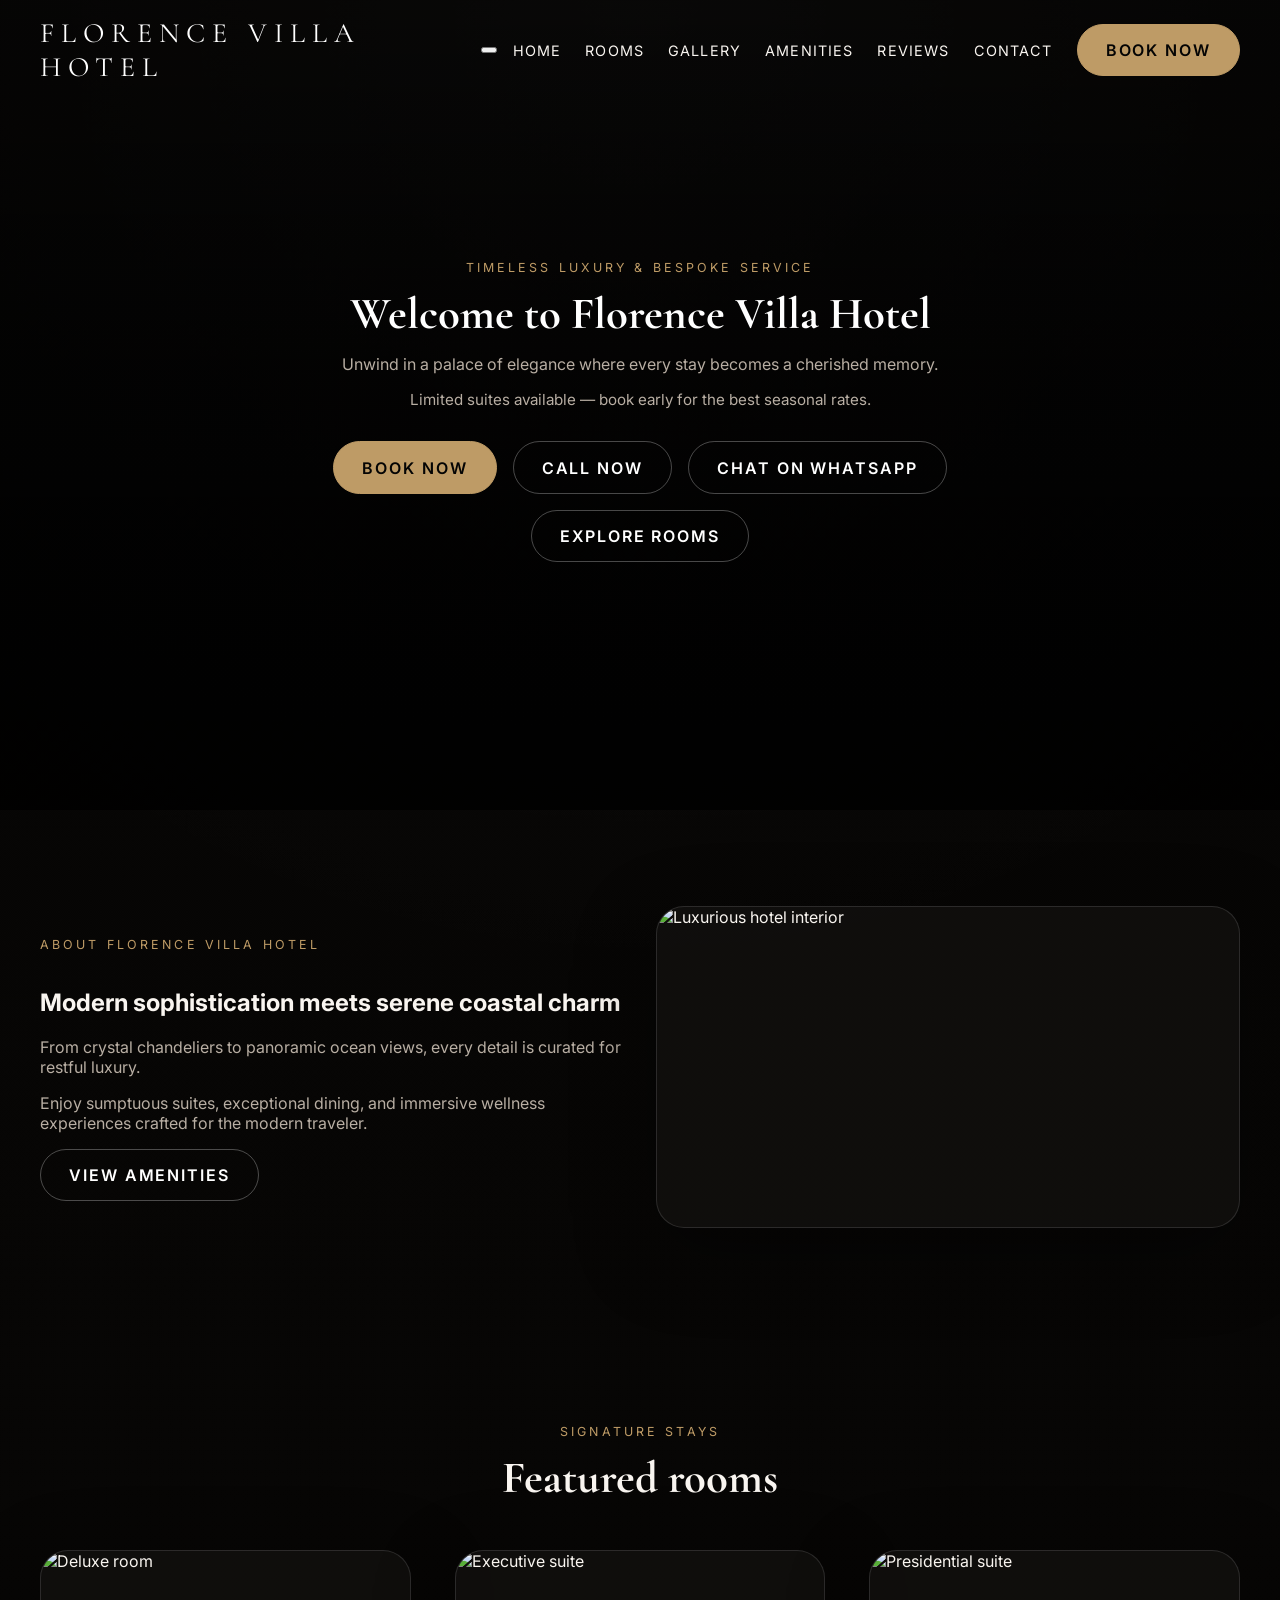
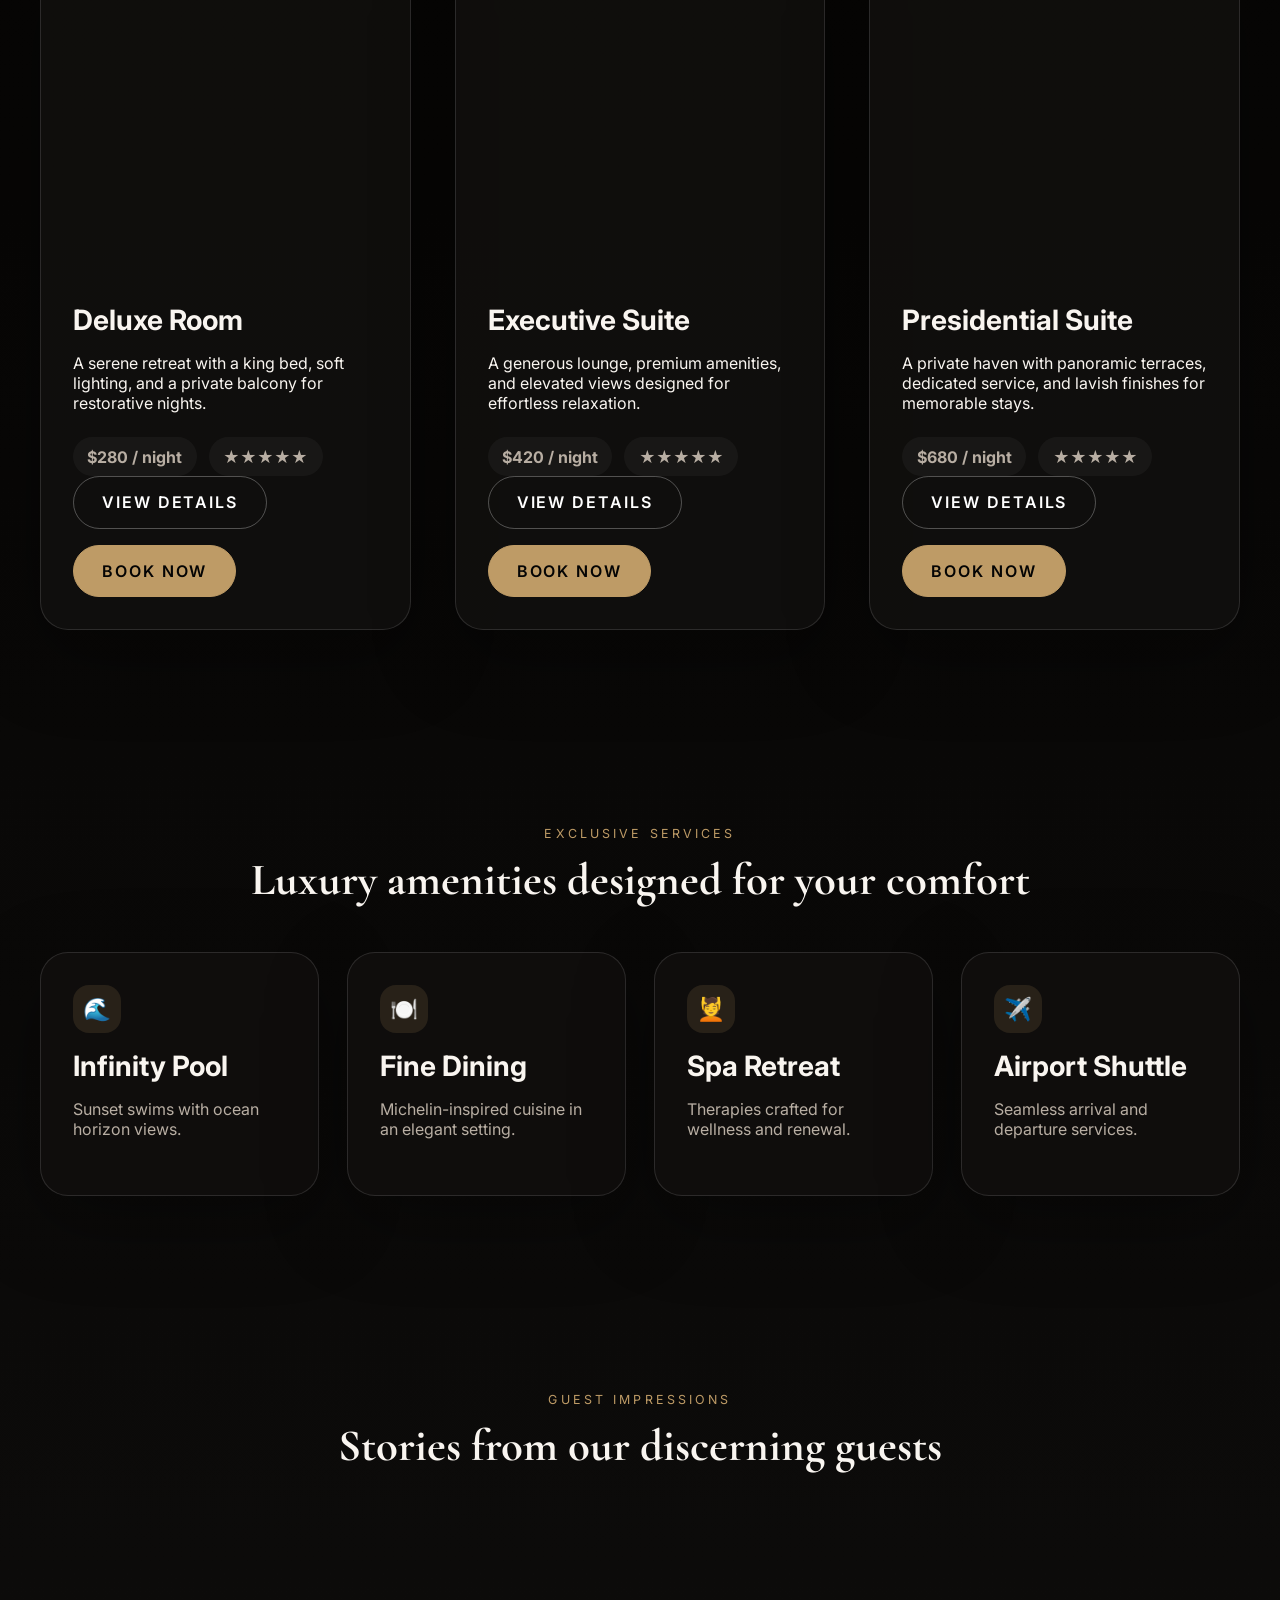
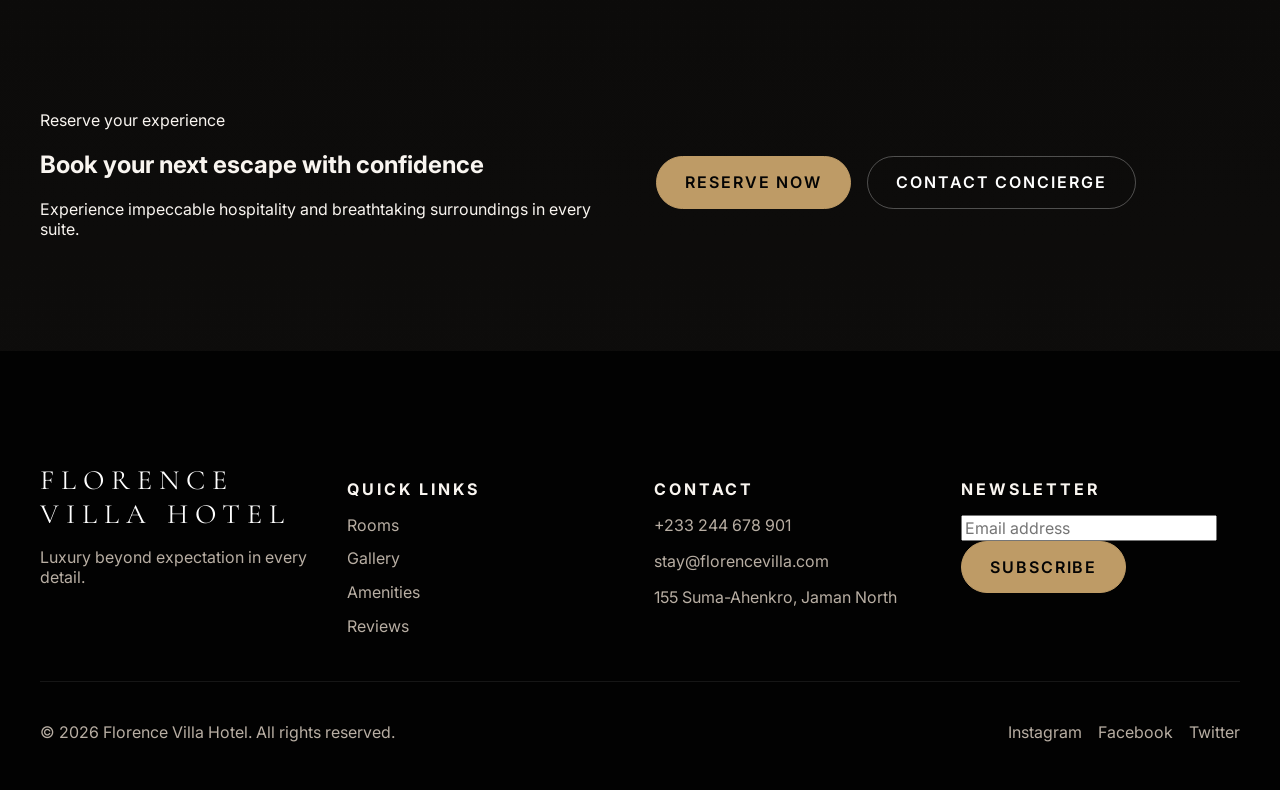
==== index.html @ 5d745127 "Initial hotel website upload" ====
<!DOCTYPE html>
<html lang="en">
<head>
  <meta charset="UTF-8" />
  <meta name="viewport" content="width=device-width, initial-scale=1.0" />
  <title>Florence Villa Hotel | Luxury Retreat</title>
  <link rel="preconnect" href="https://fonts.googleapis.com" />
  <link rel="preconnect" href="https://fonts.gstatic.com" crossorigin />
  <link href="https://fonts.googleapis.com/css2?family=Cormorant+Garamond:wght@400;500;600;700&family=Inter:wght@300;400;500;600;700&display=swap" rel="stylesheet" />
  <link rel="stylesheet" href="css/style.css" />
</head>
<body class="page home" data-page="home">
  <div id="page-loader" class="page-loader">
    <div class="loader-dot"></div>
  </div>
  <header class="site-header">
    <div class="container header-inner">
      <a href="index.html" class="brand">Florence Villa Hotel</a>
      <button class="nav-toggle" aria-label="Toggle menu" aria-expanded="false">
        <span></span><span></span><span></span>
      </button>
      <nav class="site-nav" aria-label="Main navigation">
        <ul class="nav-list">
          <li><a class="nav-link" href="index.html">Home</a></li>
          <li><a class="nav-link" href="rooms.html">Rooms</a></li>
          <li><a class="nav-link" href="gallery.html">Gallery</a></li>
          <li><a class="nav-link" href="amenities.html">Amenities</a></li>
          <li><a class="nav-link" href="reviews.html">Reviews</a></li>
          <li><a class="nav-link" href="contact.html">Contact</a></li>
        </ul>
        <a class="btn btn-primary nav-btn" href="booking.html">Book Now</a>
      </nav>
    </div>
  </header>

  <main>
    <section class="hero hero-full" style="background-image: url('https://images.unsplash.com/photo-1501117716987-c8e2084b4de9?auto=format&fit=crop&w=1600&q=80');">
      <div class="hero-overlay"></div>
      <div class="container hero-content">
        <p class="eyebrow">Timeless luxury & bespoke service</p>
        <h1>Welcome to Florence Villa Hotel</h1>
        <p class="hero-text">Unwind in a palace of elegance where every stay becomes a cherished memory.</p>
        <p class="note">Limited suites available — book early for the best seasonal rates.</p>
        <div class="hero-actions">
          <a class="btn btn-primary" href="booking.html">Book Now</a>
          <a class="btn btn-outline" href="tel:+233248479292">Call Now</a>
          <a class="btn btn-outline" href="https://wa.me/233248479292" target="_blank" rel="noopener">Chat on WhatsApp</a>
          <a class="btn btn-outline" href="rooms.html">Explore Rooms</a>
        </div>
      </div>
    </section>

    <section class="section about-preview">
      <div class="container grid grid-2 align-center">
        <div class="text-block reveal">
          <span class="eyebrow">About Florence Villa Hotel</span>
          <h2>Modern sophistication meets serene coastal charm</h2>
          <p>From crystal chandeliers to panoramic ocean views, every detail is curated for restful luxury.</p>
          <p>Enjoy sumptuous suites, exceptional dining, and immersive wellness experiences crafted for the modern traveler.</p>
          <a class="btn btn-outline" href="amenities.html">View Amenities</a>
        </div>
        <div class="image-card reveal">
          <img src="https://images.unsplash.com/photo-1505693416388-ac5ce068fe85?auto=format&fit=crop&w=900&q=80" alt="Luxurious hotel interior" loading="lazy" />
        </div>
      </div>
    </section>

    <section class="section featured-rooms">
      <div class="container section-head reveal">
        <span class="eyebrow">Signature stays</span>
        <h2>Featured rooms</h2>
      </div>
      <div class="container grid grid-3 gap-xl reveal">
        <article class="room-card">
          <img src="https://images.unsplash.com/photo-1542314831-068cd1dbfeeb?auto=format&fit=crop&w=900&q=80" alt="Deluxe room" loading="lazy" />
          <div class="card-body">
            <h3>Deluxe Room</h3>
            <p>A serene retreat with a king bed, soft lighting, and a private balcony for restorative nights.</p>
            <div class="card-meta">
              <span>$280 / night</span>
              <span>★★★★★</span>
            </div>
            <div class="card-actions">
              <a class="btn btn-outline" href="room-details.html">View Details</a>
              <a class="btn btn-primary" href="booking.html">Book Now</a>
            </div>
          </div>
        </article>
        <article class="room-card">
          <img src="https://images.unsplash.com/photo-1505693416388-ac5ce068fe85?auto=format&fit=crop&w=900&q=80" alt="Executive suite" loading="lazy" />
          <div class="card-body">
            <h3>Executive Suite</h3>
            <p>A generous lounge, premium amenities, and elevated views designed for effortless relaxation.</p>
            <div class="card-meta">
              <span>$420 / night</span>
              <span>★★★★★</span>
            </div>
            <div class="card-actions">
              <a class="btn btn-outline" href="room-details.html">View Details</a>
              <a class="btn btn-primary" href="booking.html">Book Now</a>
            </div>
          </div>
        </article>
        <article class="room-card">
          <img src="https://images.unsplash.com/photo-1542314831-068cd1dbfeeb?auto=format&fit=crop&w=900&q=80" alt="Presidential suite" loading="lazy" />
          <div class="card-body">
            <h3>Presidential Suite</h3>
            <p>A private haven with panoramic terraces, dedicated service, and lavish finishes for memorable stays.</p>
            <div class="card-meta">
              <span>$680 / night</span>
              <span>★★★★★</span>
            </div>
            <div class="card-actions">
              <a class="btn btn-outline" href="room-details.html">View Details</a>
              <a class="btn btn-primary" href="booking.html">Book Now</a>
            </div>
          </div>
        </article>
      </div>
    </section>

    <section class="section amenities-preview">
      <div class="container section-head reveal">
        <span class="eyebrow">Exclusive services</span>
        <h2>Luxury amenities designed for your comfort</h2>
      </div>
      <div class="container grid grid-4 gap-lg reveal">
        <div class="feature-card">
          <span class="feature-icon">🌊</span>
          <h3>Infinity Pool</h3>
          <p>Sunset swims with ocean horizon views.</p>
        </div>
        <div class="feature-card">
          <span class="feature-icon">🍽️</span>
          <h3>Fine Dining</h3>
          <p>Michelin-inspired cuisine in an elegant setting.</p>
        </div>
        <div class="feature-card">
          <span class="feature-icon">💆</span>
          <h3>Spa Retreat</h3>
          <p>Therapies crafted for wellness and renewal.</p>
        </div>
        <div class="feature-card">
          <span class="feature-icon">✈️</span>
          <h3>Airport Shuttle</h3>
          <p>Seamless arrival and departure services.</p>
        </div>
      </div>
    </section>

    <section class="section testimonials-preview">
      <div class="container section-head reveal">
        <span class="eyebrow">Guest impressions</span>
        <h2>Stories from our discerning guests</h2>
      </div>
      <div class="container grid grid-3 gap-lg reveal">
        <article class="testimonial-card">
          <p>"Florence Villa is exceptional. The design, service, and attention to detail made our stay unforgettable."</p>
          <div class="testimonial-author">
            <strong>Olivia Hart</strong>
            <span>★★★★★</span>
          </div>
        </article>
        <article class="testimonial-card">
          <p>"The suite was sublime and every moment felt luxurious. Perfect for a refined getaway."</p>
          <div class="testimonial-author">
            <strong>Marcus Lee</strong>
            <span>★★★★★</span>
          </div>
        </article>
        <article class="testimonial-card">
          <p>"Impeccable service, gourmet dining, and a view that made the stay truly memorable."</p>
          <div class="testimonial-author">
            <strong>Isabel Chen</strong>
            <span>★★★★★</span>
          </div>
        </article>
      </div>
    </section>

    <section class="section cta split-cta reveal">
      <div class="container grid grid-2 align-center">
        <div>
          <span class="eyebrow">Reserve your experience</span>
          <h2>Book your next escape with confidence</h2>
          <p>Experience impeccable hospitality and breathtaking surroundings in every suite.</p>
        </div>
        <div class="cta-actions">
          <a class="btn btn-primary" href="booking.html">Reserve Now</a>
          <a class="btn btn-outline" href="contact.html">Contact Concierge</a>
        </div>
      </div>
    </section>
  </main>

  <footer class="site-footer">
    <div class="container grid grid-4 gap-lg footer-top">
      <div>
        <a class="brand footer-brand" href="index.html">Florence Villa Hotel</a>
        <p>Luxury beyond expectation in every detail.</p>
      </div>
      <div>
        <h3>Quick Links</h3>
        <ul>
          <li><a href="rooms.html">Rooms</a></li>
          <li><a href="gallery.html">Gallery</a></li>
          <li><a href="amenities.html">Amenities</a></li>
          <li><a href="reviews.html">Reviews</a></li>
        </ul>
      </div>
      <div>
        <h3>Contact</h3>
        <p>+233 244 678 901</p>
        <p>stay@florencevilla.com</p>
        <p>155 Suma-Ahenkro, Jaman North</p>
      </div>
      <div>
        <h3>Newsletter</h3>
        <form id="newsletter-form">
          <input type="email" placeholder="Email address" aria-label="Email address" required />
          <button class="btn btn-primary" type="submit">Subscribe</button>
        </form>
      </div>
    </div>
    <div class="container footer-bottom">
      <p>© 2026 Florence Villa Hotel. All rights reserved.</p>
      <div class="social-links">
        <a href="#" aria-label="Instagram">Instagram</a>
        <a href="#" aria-label="Facebook">Facebook</a>
        <a href="#" aria-label="Twitter">Twitter</a>
      </div>
    </div>
  </footer>

  <div id="lightbox" class="lightbox" aria-hidden="true">
    <button class="lightbox-close" aria-label="Close image view">×</button>
    <img class="lightbox-img" alt="Gallery preview" />
    <p class="lightbox-caption"></p>
  </div>

  <div id="toast" class="toast" role="status" aria-live="polite"></div>

  <script src="js/script.js"></script>
</body>
</html>
---- css/style.css ----
:root {
  --bg: #080706;
  --surface: rgba(18,16,15,0.82);
  --surface-strong: rgba(255,255,255,0.03);
  --surface-soft: rgba(255,255,255,0.08);
  --text: #f9f5f0;
  --muted: #b8aea3;
  --gold: #be9b66;
  --gold-soft: rgba(190,155,102,0.2);
  --white: #ffffff;
  --black: #040404;
  --border: rgba(255,255,255,0.12);
  --shadow: 0 24px 80px rgba(0,0,0,0.35);
}

* {
  box-sizing: border-box;
}

html {
  scroll-behavior: smooth;
}

body {
  margin: 0;
  min-height: 100vh;
  font-family: 'Inter', sans-serif;
  color: var(--text);
  background: radial-gradient(circle at top, rgba(255,255,255,0.03), transparent 25%), linear-gradient(180deg, #060504 0%, #070605 45%, #0f0e0d 100%);
}

img {
  max-width: 100%;
  display: block;
}

button,
input,
select,
textarea {
  font: inherit;
}

button {
  cursor: pointer;
}

a {
  color: inherit;
  text-decoration: none;
}

.container {
  width: min(1200px, calc(100% - 3rem));
  margin: 0 auto;
}

.page-loader {
  position: fixed;
  inset: 0;
  background: rgba(8,7,6,0.88);
  display: flex;
  align-items: center;
  justify-content: center;
  z-index: 9999;
  transition: opacity 0.5s ease, visibility 0.5s ease;
}

.page-loader.hide {
  opacity: 0;
  visibility: hidden;
}

.loader-dot {
  width: 0.9rem;
  height: 0.9rem;
  background: var(--gold);
  border-radius: 50%;
  box-shadow: 0 0 40px rgba(190,155,102,0.5);
  animation: pulse 1.2s infinite ease-in-out;
}

@keyframes pulse {
  0%,100% { transform: scale(1); opacity: 1; }
  50% { transform: scale(1.8); opacity: 0.5; }
}

.site-header {
  position: fixed;
  inset: 0 0 auto 0;
  z-index: 1000;
  width: 100%;
  padding: 1rem 0;
  transition: background 0.4s ease, box-shadow 0.4s ease, backdrop-filter 0.4s ease;
}

.site-header.scrolled {
  background: rgba(8,7,6,0.92);
  box-shadow: 0 10px 45px rgba(0,0,0,0.35);
  backdrop-filter: blur(14px);
}

.header-inner {
  display: flex;
  align-items: center;
  justify-content: space-between;
  gap: 1rem;
}

.brand,
.footer-brand {
  font-family: 'Cormorant Garamond', serif;
  font-size: 1.75rem;
  letter-spacing: 0.25em;
  text-transform: uppercase;
  color: var(--white);
}

.site-nav {
  display: flex;
  align-items: center;
  gap: 1.5rem;
}

.nav-list {
  display: flex;
  align-items: center;
  gap: 1.5rem;
  margin: 0;
  padding: 0;
  list-style: none;
}

.nav-link {
  position: relative;
  color: var(--text);
  letter-spacing: 0.08em;
  text-transform: uppercase;
  font-size: 0.9rem;
  transition: color 0.25s ease;
}

.nav-link::after {
  content: '';
  position: absolute;
  inset: auto 0 100% 0;
  height: 2px;
  width: 0;
  margin: 0 auto;
  background: var(--gold);
  transition: width 0.3s ease;
}

.nav-link:hover,
.nav-link.active {
  color: var(--gold);
}

.nav-link:hover::after,
.nav-link.active::after {
  width: 100%;
}

.nav-btn {
  white-space: nowrap;
}

.btn {
  display: inline-flex;
  align-items: center;
  justify-content: center;
  gap: 0.5rem;
  padding: 0.95rem 1.75rem;
  border-radius: 999px;
  border: 1px solid transparent;
  text-transform: uppercase;
  letter-spacing: 0.12em;
  font-weight: 600;
  transition: transform 0.25s ease, background 0.25s ease, color 0.25s ease, border-color 0.25s ease;
}

.btn:hover {
  transform: translateY(-2px);
}

.btn-primary {
  background: var(--gold);
  color: var(--black);
  border-color: var(--gold);
}

.btn-outline {
  background: transparent;
  color: var(--white);
  border-color: rgba(255,255,255,0.28);
}

.hero,
.page-hero {
  position: relative;
  min-height: 80vh;
  display: flex;
  align-items: center;
  justify-content: center;
  overflow: hidden;
  color: var(--white);
}

.hero-full {
  min-height: 90vh;
}

.page-hero {
  min-height: 60vh;
}

.hero::before,
.page-hero::before {
  content: '';
  position: absolute;
  inset: 0;
  background: linear-gradient(180deg, rgba(0,0,0,0.30) 0%, rgba(0,0,0,0.75) 100%);
}

.hero-overlay {
  position: absolute;
  inset: 0;
  background: linear-gradient(180deg, rgba(0,0,0,0.15), rgba(0,0,0,0.72));
}

.hero,
.page-hero {
  background-size: cover;
  background-position: center;
}

.hero-content {
  position: relative;
  z-index: 2;
  text-align: center;
  max-width: 760px;
  margin: 0 auto;
}

.hero-content .eyebrow,
.section-head .eyebrow,
.text-block .eyebrow,
.contact-panel .eyebrow,
.booking-form .eyebrow,
.review-summary .eyebrow {
  display: inline-block;
  margin-bottom: 1rem;
  letter-spacing: 0.25em;
  color: var(--gold);
  text-transform: uppercase;
  font-size: 0.78rem;
}

.hero h1,
.section-head h2,
.room-overview h2,
.review-summary h2,
.booking-summary h2 {
  margin: 0;
  font-family: 'Cormorant Garamond', serif;
  font-size: clamp(2.5rem, 3.5vw, 4.5rem);
  line-height: 1.05;
}

.hero-text,
.section-head p,
.text-block p,
.feature-card p,
.testimonial-card p,
.contact-panel p,
.contact-info p,
.booking-form label,
.booking-summary p,
.summary-row span,
.note {
  color: var(--muted);
}

.main,
.section,
footer {
  position: relative;
}

.section {
  padding: 6rem 0;
}

.section-head {
  text-align: center;
  margin-bottom: 3rem;
}

.grid {
  display: grid;
  gap: 2rem;
}

.grid-2 {
  grid-template-columns: repeat(2, minmax(0, 1fr));
}

.grid-3 {
  grid-template-columns: repeat(3, minmax(0, 1fr));
}

.grid-4 {
  grid-template-columns: repeat(4, minmax(0, 1fr));
}

@media (max-width: 1024px) {
  .grid-4,
  .grid-3,
  .grid-2 {
    grid-template-columns: repeat(2, minmax(0, 1fr));
  }
}

@media (max-width: 720px) {
  .grid,
  .grid-2,
  .grid-3,
  .grid-4 {
    grid-template-columns: 1fr;
  }
}

.align-center {
  align-items: center;
}

.gap-lg {
  gap: 1.75rem;
}

.gap-xl {
  gap: 2.75rem;
}

.room-card,
.feature-card,
.testimonial-card,
.amenity-card,
.booking-summary,
.image-card,
.contact-panel,
.card {
  background: var(--surface);
  border: 1px solid var(--border);
  border-radius: 28px;
  box-shadow: var(--shadow);
  overflow: hidden;
}

.room-card {
  transition: transform 0.35s ease, box-shadow 0.35s ease;
}

.room-card:hover,
.amenity-card:hover,
.feature-card:hover,
.testimonial-card:hover,
.booking-summary:hover,
.contact-panel:hover {
  transform: translateY(-6px);
  box-shadow: 0 34px 100px rgba(0,0,0,0.35);
}

.room-card img,
.amenity-card img,
.image-card img,
.gallery-item img {
  width: 100%;
  height: 320px;
  object-fit: cover;
  transition: transform 0.45s ease;
}

.room-card:hover img,
.amenity-card:hover img,
.gallery-item:hover img,
.image-card:hover img {
  transform: scale(1.05);
}

.card-body {
  padding: 2rem;
}

.room-card .room-tag {
  display: inline-flex;
  margin-bottom: 1rem;
  color: var(--gold);
  text-transform: uppercase;
  letter-spacing: 0.16em;
  font-size: 0.75rem;
}

.room-card h3,
.feature-card h3,
.testimonial-card h3,
.booking-summary h2,
.contact-panel h2,
.room-overview h2 {
  font-size: 1.75rem;
  margin-top: 0;
  margin-bottom: 1rem;
}

.room-card p,
.feature-card p,
.testimonial-card p,
.contact-panel p,
.booking-summary p {
  margin: 0 0 1.5rem;
}

.card-meta,
.room-footer,
.amenities-list,
.summary-row,
.contact-info {
  display: flex;
  flex-wrap: wrap;
  gap: 0.75rem;
  align-items: center;
}

.card-meta span,
.room-footer span,
.amenities-list span,
.summary-row strong,
.summary-total strong {
  font-weight: 700;
}

.card-meta span,
.room-footer span,
.amenities-list span {
  color: var(--muted);
  background: rgba(255,255,255,0.04);
  padding: 0.6rem 0.9rem;
  border-radius: 999px;
}

.card-actions,
.hero-actions,
.cta-actions,
.room-cta {
  display: flex;
  flex-wrap: wrap;
  gap: 1rem;
}

.hero-actions {
  justify-content: center;
  margin-top: 2rem;
}

.feature-card,
.testimonial-card,
.amenity-card,
.booking-summary,
.contact-panel {
  background: rgba(17,15,14,0.92);
}

.feature-card {
  padding: 2rem;
}

.feature-icon {
  display: inline-flex;
  align-items: center;
  justify-content: center;
  width: 3rem;
  height: 3rem;
  border-radius: 1rem;
  background: rgba(190,155,102,0.14);
  margin-bottom: 1rem;
  font-size: 1.4rem;
}

.testimonial-card {
  min-height: 260px;
}

.testimonial-author {
  display: flex;
  align-items: center;
  justify-content: space-between;
  margin-top: 1.5rem;
}

.room-overview,
.booking-form,
.contact-form,
.review-summary,
.map-section {
  width: 100%;
}

.room-overview,
.review-summary,
.booking-summary,
.contact-panel {
  padding: 2rem;
}

.room-specs,
.amenity-grid,
.contact-info,
.input-group,
.booking-summary .summary-row,
.review-summary .rating-panel {
  display: grid;
  gap: 1rem;
}

.room-specs div,
.booking-summary .summary-row,
.contact-info div {
  display: flex;
  justify-content: space-between;
  gap: 1rem;
}

.room-specs div strong,
.summary-row span,
.contact-info strong {
  color: var(--muted);
}

.amenity-grid {
  grid-template-columns: repeat(2, minmax(0, 1fr));
}

.booking-form,
.contact-form {
  background: rgba(18,16,15,0.94);
  border: 1px solid rgba(255,255,255,0.12);
  border-radius: 28px;
  padding: 2.5rem;
}

.booking-form label,
.contact-form label {
  display: grid;
  gap: 0.8rem;
  margin-bottom: 1.25rem;
  color: var(--white);
}

.booking-form input,
.booking-form select,
.contact-form input,
.contact-form textarea {
  width: 100%;
  padding: 1rem 1rem;
  border-radius: 18px;
  border: 1px solid rgba(255,255,255,0.12);
  background: rgba(255,255,255,0.04);
  color: var(--white);
}

.booking-form input::placeholder,
.contact-form input::placeholder,
.contact-form textarea::placeholder {
  color: rgba(255,255,255,0.55);
}

.booking-summary {
  padding: 2.5rem;
}

.summary-row {
  padding: 1rem 0;
  border-bottom: 1px solid rgba(255,255,255,0.08);
  justify-content: space-between;
}

.summary-total {
  margin-top: 1.5rem;
  padding: 1.5rem;
  border-radius: 22px;
  background: rgba(255,255,255,0.05);
}

.summary-total span {
  color: var(--muted);
}

.note,
.promo-note {
  color: var(--muted);
  font-size: 0.95rem;
  margin-top: 1rem;
}

.booking-grid .booking-form,
.booking-grid .booking-summary {
  min-height: 420px;
}

.filter-panel,
.contact-grid,
.booking-grid,
.review-summary,
.testimonial-carousel {
  margin-bottom: 0;
}

.filter-btn,
.carousel-btn {
  background: rgba(255,255,255,0.06);
  border: 1px solid rgba(255,255,255,0.12);
  color: var(--text);
  padding: 0.85rem 1.4rem;
  border-radius: 999px;
  transition: background 0.3s ease, border-color 0.3s ease, color 0.3s ease;
}

.filter-btn.active,
.carousel-btn:hover,
.filter-btn:hover {
  background: rgba(190,155,102,0.16);
  border-color: rgba(190,155,102,0.4);
  color: var(--gold);
}

.gallery-grid .masonry-grid {
  display: grid;
  grid-template-columns: repeat(4, minmax(0, 1fr));
  gap: 1.5rem;
}

.gallery-item {
  position: relative;
  overflow: hidden;
  border-radius: 28px;
  cursor: zoom-in;
}

.gallery-item img {
  aspect-ratio: 4 / 5;
}

.gallery-item figcaption {
  position: absolute;
  left: 1.5rem;
  bottom: 1.5rem;
  color: var(--white);
  font-weight: 600;
  text-shadow: 0 10px 30px rgba(0,0,0,0.45);
}

.masonry-grid figure:nth-child(1) {
  grid-row: span 2;
}

.masonry-grid figure:nth-child(4) {
  grid-column: span 2;
}

.lightbox {
  position: fixed;
  inset: 0;
  background: rgba(0,0,0,0.92);
  display: none;
  align-items: center;
  justify-content: center;
  text-align: center;
  padding: 2rem;
  z-index: 2000;
}

.lightbox.visible {
  display: flex;
}

.lightbox-img {
  max-width: 90%;
  max-height: 70vh;
  border-radius: 24px;
  box-shadow: var(--shadow);
}

.lightbox-caption {
  margin-top: 1rem;
  color: var(--muted);
}

.lightbox-close {
  position: absolute;
  top: 2rem;
  right: 2rem;
  border: none;
  background: transparent;
  color: var(--white);
  font-size: 2.5rem;
  line-height: 1;
  cursor: pointer;
}

.toast {
  position: fixed;
  left: 50%;
  bottom: 2rem;
  transform: translateX(-50%) translateY(20px);
  background: rgba(22,20,18,0.95);
  color: var(--white);
  padding: 1rem 1.5rem;
  border-radius: 999px;
  border: 1px solid rgba(255,255,255,0.12);
  box-shadow: 0 24px 80px rgba(0,0,0,0.35);
  opacity: 0;
  pointer-events: none;
  transition: opacity 0.35s ease, transform 0.35s ease;
  z-index: 2200;
}

.toast.visible {
  opacity: 1;
  transform: translateX(-50%) translateY(0);
}

.footer-top {
  padding: 4rem 0 2rem;
}

.site-footer {
  padding: 3rem 0 2rem;
  background: rgba(2,2,2,0.95);
}

.site-footer h3 {
  font-size: 1rem;
  text-transform: uppercase;
  letter-spacing: 0.18em;
  margin-bottom: 1rem;
}

.site-footer p,
.site-footer li,
.social-links a {
  color: var(--muted);
}

.site-footer ul {
  list-style: none;
  padding: 0;
  margin: 0;
}

.site-footer li {
  margin-bottom: 0.85rem;
}

.footer-bottom {
  display: flex;
  justify-content: space-between;
  align-items: center;
  gap: 1rem;
  padding-top: 1.5rem;
  border-top: 1px solid rgba(255,255,255,0.08);
  flex-wrap: wrap;
}

.social-links {
  display: flex;
  gap: 1rem;
}

.social-links.inline {
  flex-wrap: wrap;
}

.social-links a {
  color: var(--muted);
  transition: color 0.25s ease;
}

.social-links a:hover {
  color: var(--gold);
}

.reveal {
  opacity: 0;
  transform: translateY(24px);
  transition: opacity 0.75s ease, transform 0.75s ease;
}

.reveal.visible {
  opacity: 1;
  transform: translateY(0);
}

.hidden {
  display: none !important;
}

.review-carousel {
  position: relative;
  display: flex;
  align-items: center;
  gap: 1rem;
}

.carousel-track {
  position: relative;
  flex: 1;
  min-height: 260px;
  overflow: hidden;
}

.testimonial-card {
  position: absolute;
  inset: 0;
  opacity: 0;
  transform: translateX(100%);
  transition: transform 0.6s ease, opacity 0.6s ease;
}

.testimonial-card.active {
  position: relative;
  opacity: 1;
  transform: translateX(0);
}

.carousel-btn {
  border-radius: 999px;
  font-size: 1.3rem;
  padding: 1rem 1.2rem;
}

.map-section iframe {
  width: 100%;
  min-height: 420px;
  border: none;
  border-radius: 28px;
}

@media (max-width: 900px) {
  .page-hero,
  .hero {
    min-height: 55vh;
  }

  .hero-content {
    padding: 0 1rem;
  }
}

@media (max-width: 720px) {
  .site-header {
    padding: 0.75rem 0;
  }

  .header-inner {
    flex-wrap: wrap;
  }

  .site-nav {
    flex-direction: column;
    align-items: flex-start;
    width: 100%;
    max-height: 0;
    overflow: hidden;
    transition: max-height 0.35s ease;
  }

  .site-nav.open {
    max-height: 520px;
  }

  .nav-list {
    flex-direction: column;
    gap: 1rem;
    width: 100%;
  }

  .nav-toggle {
    display: flex;
    flex-direction: column;
    justify-content: space-between;
    width: 2rem;
    height: 1.4rem;
    border: none;
    background: transparent;
  }

  .nav-toggle span {
    display: block;
    height: 3px;
    width: 100%;
    background: var(--white);
    border-radius: 999px;
    transition: transform 0.3s ease, opacity 0.3s ease;
  }

  .nav-toggle.open span:nth-child(1) {
    transform: translateY(7px) rotate(45deg);
  }

  .nav-toggle.open span:nth-child(2) {
    opacity: 0;
  }

  .nav-toggle.open span:nth-child(3) {
    transform: translateY(-7px) rotate(-45deg);
  }

  .hero-actions,
  .card-actions,
  .cta-actions {
    flex-direction: column;
    align-items: stretch;
  }

  .grid-2,
  .grid-3,
  .grid-4 {
    grid-template-columns: 1fr;
  }

  .summary-total,
  .room-card img,
  .amenity-card img,
  .gallery-item img {
    height: auto;
  }

  .gallery-grid .masonry-grid {
    grid-template-columns: 1fr;
  }
}
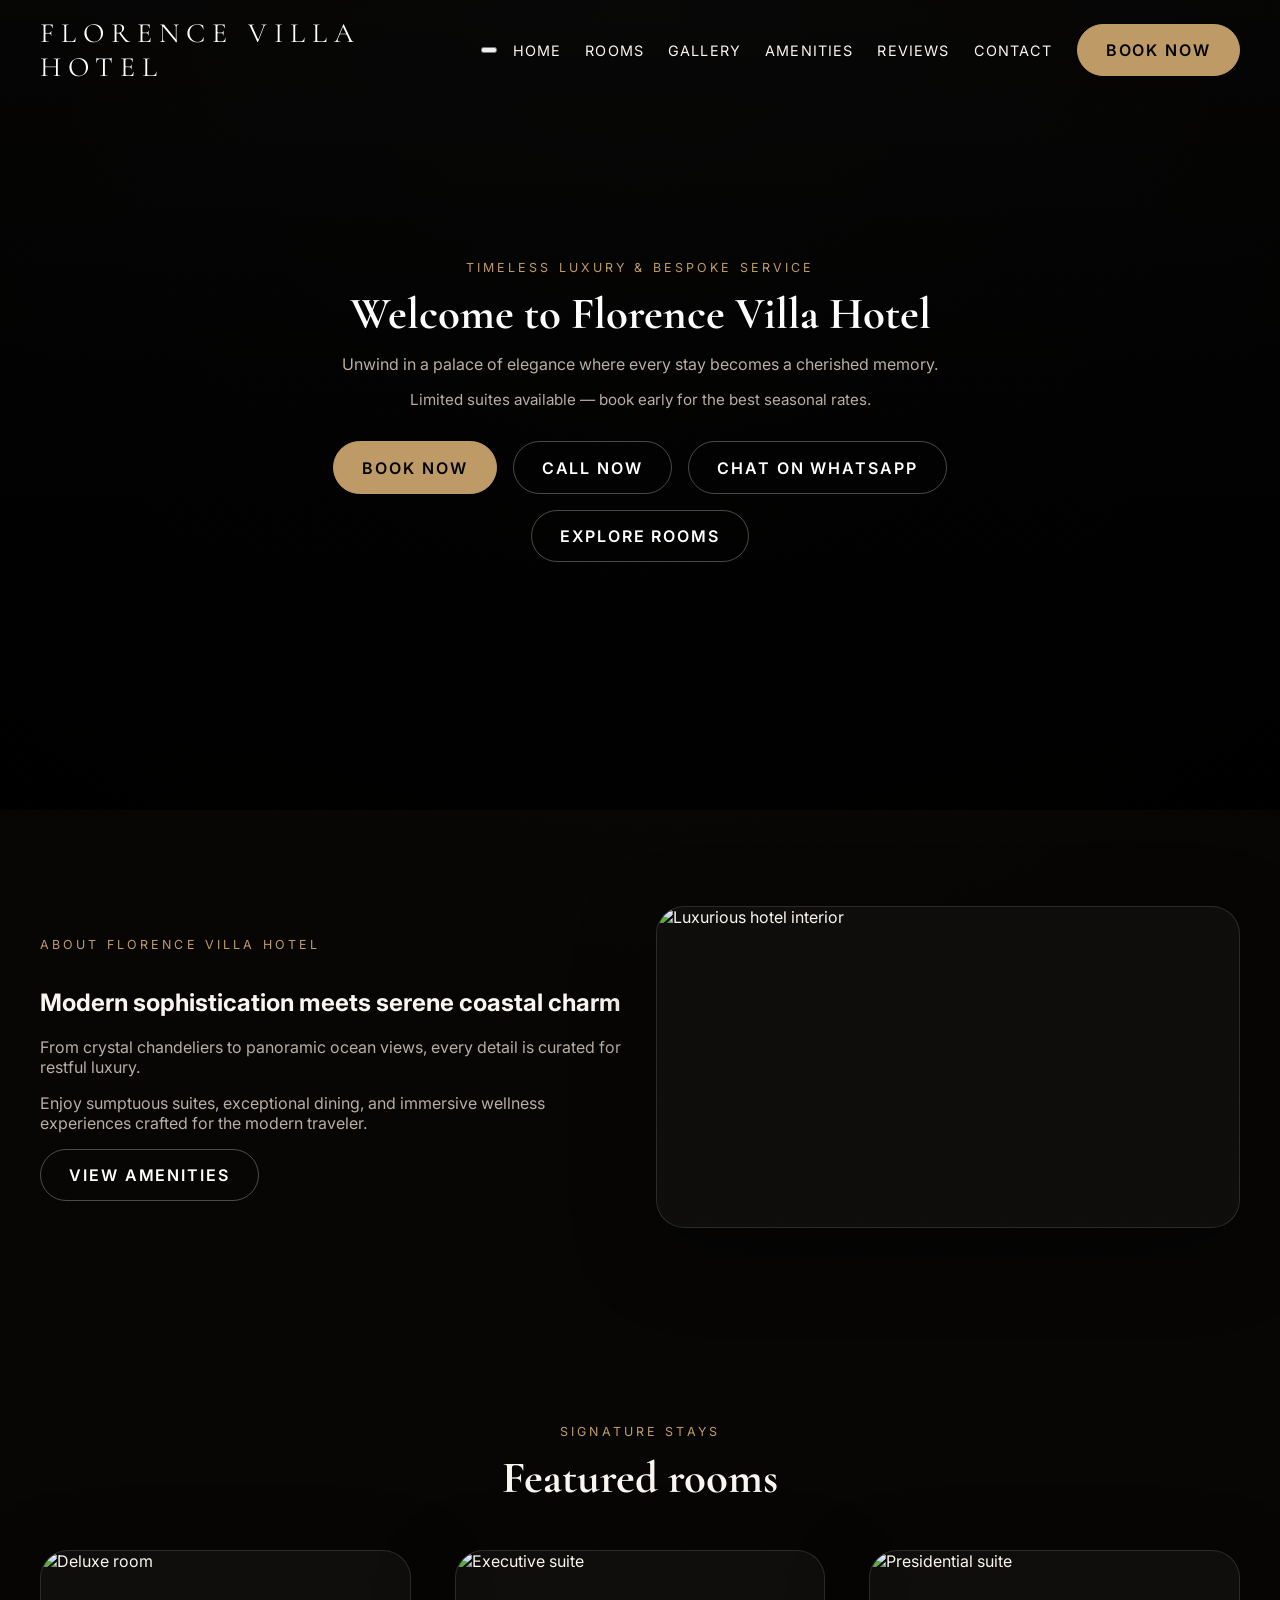
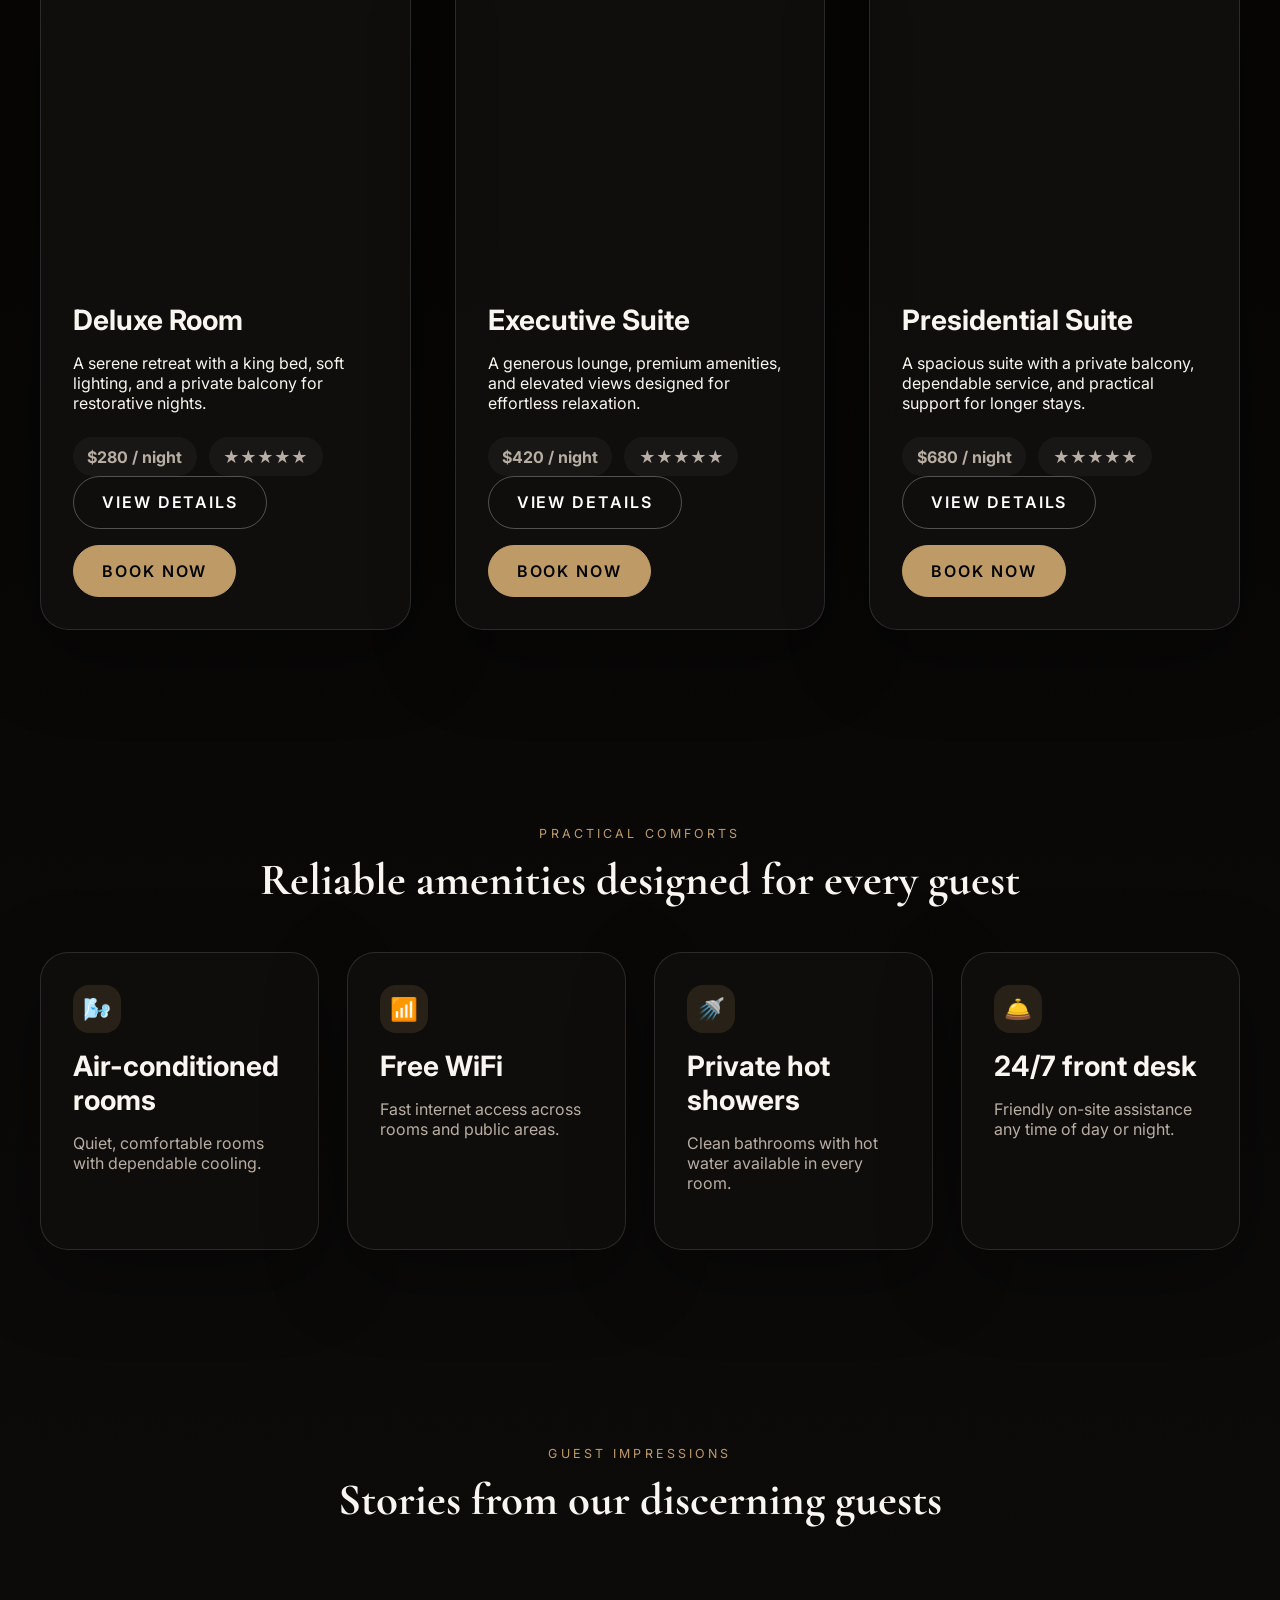
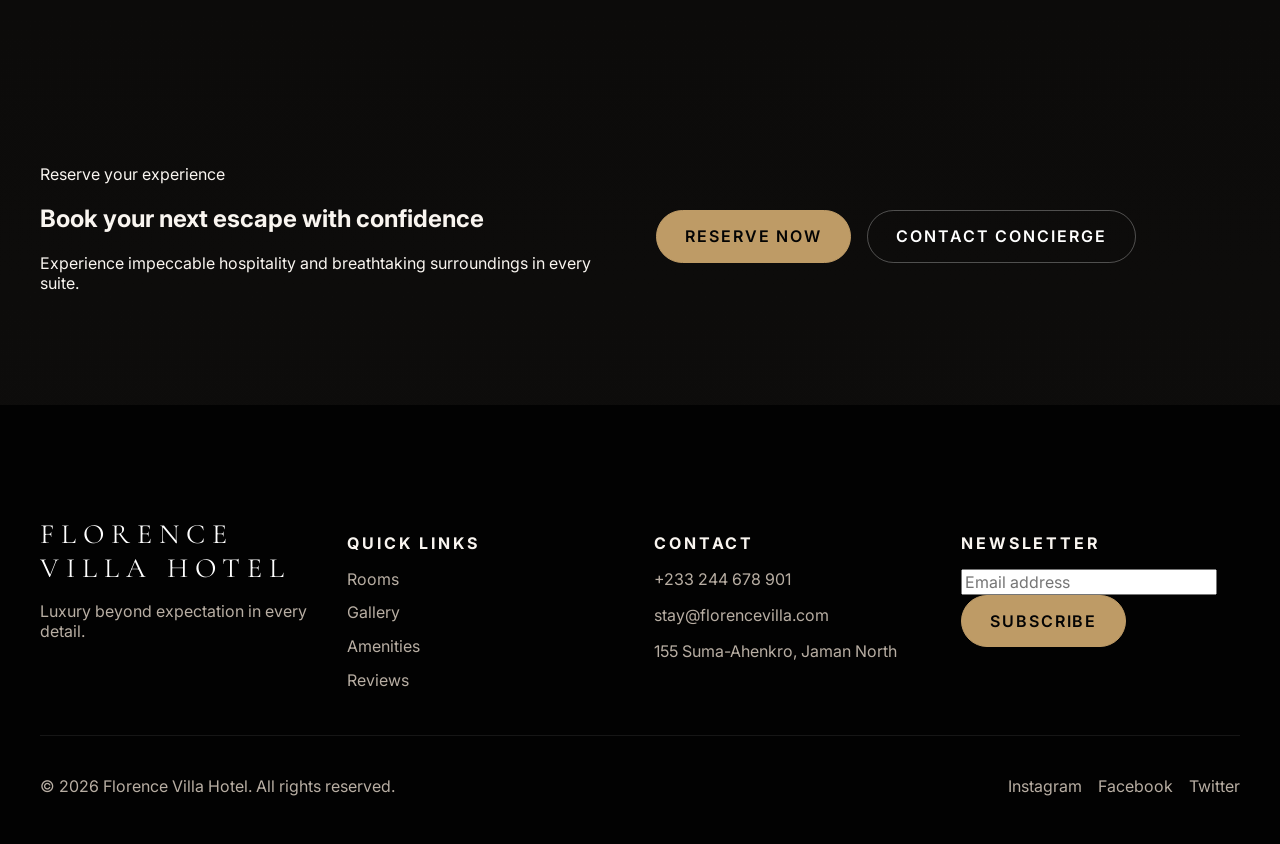
==== commit 80fff777: "More fixes: images, layout and UX improvements" ====
--- a/index.html
+++ b/index.html
@@ -60,7 +60,7 @@
           <a class="btn btn-outline" href="amenities.html">View Amenities</a>
         </div>
         <div class="image-card reveal">
-          <img src="https://images.unsplash.com/photo-1505693416388-ac5ce068fe85?auto=format&fit=crop&w=900&q=80" alt="Luxurious hotel interior" loading="lazy" />
+          <img src="https://images.unsplash.com/photo-1505693416388-ac5ce068fe85?auto=format&fit=crop&w=900&q=80" alt="Luxurious hotel interior" onerror="this.onerror=null;this.src='assets/fallback.jpg'" loading="lazy" />
         </div>
       </div>
     </section>
@@ -72,7 +72,7 @@
       </div>
       <div class="container grid grid-3 gap-xl reveal">
         <article class="room-card">
-          <img src="https://images.unsplash.com/photo-1542314831-068cd1dbfeeb?auto=format&fit=crop&w=900&q=80" alt="Deluxe room" loading="lazy" />
+          <img src="https://images.unsplash.com/photo-1542314831-068cd1dbfeeb?auto=format&fit=crop&w=900&q=80" alt="Deluxe room" onerror="this.onerror=null;this.src='assets/fallback.jpg'" loading="lazy" />
           <div class="card-body">
             <h3>Deluxe Room</h3>
             <p>A serene retreat with a king bed, soft lighting, and a private balcony for restorative nights.</p>
@@ -87,7 +87,7 @@
           </div>
         </article>
         <article class="room-card">
-          <img src="https://images.unsplash.com/photo-1505693416388-ac5ce068fe85?auto=format&fit=crop&w=900&q=80" alt="Executive suite" loading="lazy" />
+          <img src="https://images.unsplash.com/photo-1505693416388-ac5ce068fe85?auto=format&fit=crop&w=900&q=80" alt="Executive suite" onerror="this.onerror=null;this.src='assets/fallback.jpg'" loading="lazy" />
           <div class="card-body">
             <h3>Executive Suite</h3>
             <p>A generous lounge, premium amenities, and elevated views designed for effortless relaxation.</p>
@@ -102,10 +102,10 @@
           </div>
         </article>
         <article class="room-card">
-          <img src="https://images.unsplash.com/photo-1542314831-068cd1dbfeeb?auto=format&fit=crop&w=900&q=80" alt="Presidential suite" loading="lazy" />
+          <img src="https://images.unsplash.com/photo-1542314831-068cd1dbfeeb?auto=format&fit=crop&w=900&q=80" alt="Presidential suite" onerror="this.onerror=null;this.src='assets/fallback.jpg'" loading="lazy" />
           <div class="card-body">
             <h3>Presidential Suite</h3>
-            <p>A private haven with panoramic terraces, dedicated service, and lavish finishes for memorable stays.</p>
+            <p>A spacious suite with a private balcony, dependable service, and practical support for longer stays.</p>
             <div class="card-meta">
               <span>$680 / night</span>
               <span>★★★★★</span>
@@ -121,29 +121,29 @@
 
     <section class="section amenities-preview">
       <div class="container section-head reveal">
-        <span class="eyebrow">Exclusive services</span>
-        <h2>Luxury amenities designed for your comfort</h2>
+        <span class="eyebrow">Practical comforts</span>
+        <h2>Reliable amenities designed for every guest</h2>
       </div>
       <div class="container grid grid-4 gap-lg reveal">
         <div class="feature-card">
-          <span class="feature-icon">🌊</span>
-          <h3>Infinity Pool</h3>
-          <p>Sunset swims with ocean horizon views.</p>
-        </div>
-        <div class="feature-card">
-          <span class="feature-icon">🍽️</span>
-          <h3>Fine Dining</h3>
-          <p>Michelin-inspired cuisine in an elegant setting.</p>
-        </div>
-        <div class="feature-card">
-          <span class="feature-icon">💆</span>
-          <h3>Spa Retreat</h3>
-          <p>Therapies crafted for wellness and renewal.</p>
-        </div>
-        <div class="feature-card">
-          <span class="feature-icon">✈️</span>
-          <h3>Airport Shuttle</h3>
-          <p>Seamless arrival and departure services.</p>
+          <span class="feature-icon">🌬️</span>
+          <h3>Air-conditioned rooms</h3>
+          <p>Quiet, comfortable rooms with dependable cooling.</p>
+        </div>
+        <div class="feature-card">
+          <span class="feature-icon">📶</span>
+          <h3>Free WiFi</h3>
+          <p>Fast internet access across rooms and public areas.</p>
+        </div>
+        <div class="feature-card">
+          <span class="feature-icon">🚿</span>
+          <h3>Private hot showers</h3>
+          <p>Clean bathrooms with hot water available in every room.</p>
+        </div>
+        <div class="feature-card">
+          <span class="feature-icon">🛎️</span>
+          <h3>24/7 front desk</h3>
+          <p>Friendly on-site assistance any time of day or night.</p>
         </div>
       </div>
     </section>
@@ -234,7 +234,7 @@
 
   <div id="lightbox" class="lightbox" aria-hidden="true">
     <button class="lightbox-close" aria-label="Close image view">×</button>
-    <img class="lightbox-img" alt="Gallery preview" />
+    <img class="lightbox-img" alt="Gallery preview" onerror="this.onerror=null;this.src='assets/fallback.jpg'" />
     <p class="lightbox-caption"></p>
   </div>
 
